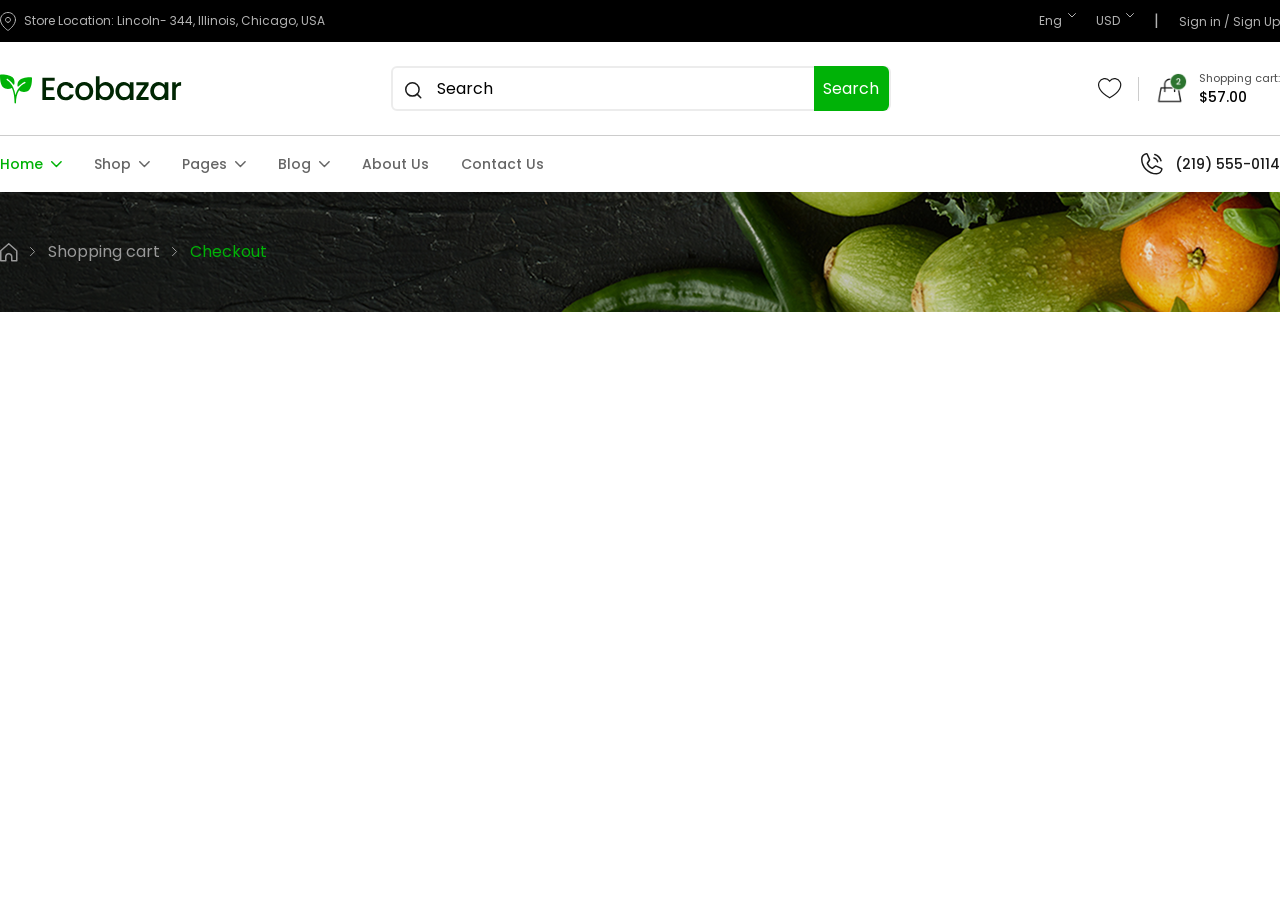
==== Checkout.html @ a314f307 "Add Header in Checkout page" ====
<!DOCTYPE html>
<html lang="en">
<head>
    <meta charset="UTF-8">
    <meta name="viewport" content="width=device-width, initial-scale=1.0">
    <title>Ecobazar</title>
    <!--  -->
<link rel="preconnect" href="https://fonts.googleapis.com">
<link rel="preconnect" href="https://fonts.gstatic.com" crossorigin>
<link href="https://fonts.googleapis.com/css2?family=Poppins:ital,wght@0,100;0,200;0,300;0,400;0,500;0,600;0,700;0,800;0,900;1,100;1,200;1,300;1,400;1,500;1,600;1,700;1,800;1,900&display=swap" rel="stylesheet">

<link rel="stylesheet" href="https://cdnjs.cloudflare.com/ajax/libs/font-awesome/6.5.0/css/all.min.css">

<link href="./src/output.css" rel="stylesheet">
</head>
<body class="font-Poppin">
<header class="Navbar pb-10">
        <div class="bg-black h-10.5 flex items-center max-md:h-15">
        <div class="container">
            <div class="flex max-md:flex-col max-md:gap-3 text-[#B3B3B3] max-md:items-center">
            <div class="flex items-center justify-start">
                <div class="flex gap-2">
                    <img src="./src/img/Header/Map Pin (1).svg"/>
                    <p class="text-[12px] drop-shadow-md  max-md:text-[11px]">Store Location: Lincoln- 344, Illinois, Chicago, USA</p>
                </div>
            </div>
            <div class="flex items-center gap-5 ml-auto max-md:m-auto">
                <div class="hover:scale-90 transition-all duration-200">
                    <button class="flex gap-1.5 cursor-pointer">
                        <span class="text-xs">Eng</span>
                        <img src="./src/img/Header/Down-Arrow.svg"/>
                    </button>
                </div>
                <div class="hover:scale-90 transition-all duration-200">
                    <button class="flex gap-1.5 cursor-pointer">
                        <span class="text-xs">USD</span>
                        <img src="./src/img/Header/Down-Arrow.svg"/>
                    </button>
                </div>
                <span>|</span>
                <div class="hover:scale-90 transition-all duration-300">
                    <button class="cursor-pointer">
                        <span class="text-xs">Sign in / Sign Up</span>
                    </button>
                </div>
            </div>
            </div>
        </div>
        </div>
        <div class="py-6 border-b border-[#CCCCCC]">
            <div class="container flex justify-between items-center max-md:flex-col max-md:gap-1">
                    <img src="./src/img/Header/Logo (1).svg"/>
                <div>
                    <form class="flex">
                        <div class="relative flex items-center border-[#808080]/15 border-2 w-125 h-11.25 rounded-md max-lg:hidden outline-0">
                            <img src="./src/img/Header/search.svg" class="absolute top-3.5 left-[12.5px]"/>
                            <input type="text" placeholder="Search" class="w-full h-11.25 ml-11 border-0 outline-0">
                            <button type="submit" class="text-white bg-Primary w-24.5 h-11.25 rounded-r-md cursor-pointer hover:bg-Primary/70 transition-all duration-300">Search</button>
                        </div>
                    </form>
                </div>
                <div class="flex items-center justify-center gap-4 max-md:gap-2">
                    <button class="cursor-pointer hover:scale-105 transition-all duration-100 max-md:size-6 md:hidden size-6">
                    <img src="./src/img/Header/search.svg"/>
                    </button>
                    <button class="cursor-pointer hover:scale-105 transition-all duration-100 max-md:size-6 size-6">
                        <img src="./src/img/Header/heart.svg"/>
                    </button>
                    <div class="max-md:hidden">
                        <img src="./src/img/Header/Devider.svg"/>
                    </div>
                    <div class="flex gap-3 items-center justify-center">
                        <a href="./Shopping-Cart.html" class="cursor-pointer hover:scale-105 transition-all duration-100 max-md:size-6 size-8">
                            <img src="./src/img/Header/Cart.png"/>
                        </a>
                        <div class="flex flex-col justify-center gap=[7px]">
                        <span class="text-[#4D4D4D] text-[11px]">Shopping cart:</span>
                        <span class="text-sm font-medium">$57.00</span>
                    </div>
                </div>
            </div>
        </div>
    </div>
        <div class="py-4">
            <div class="container flex justify-between">
                <ul class="flex gap-8 max-md:hidden">
                    <li class="flex gap-2 hover:scale-95 transition-all duration-200 items-center">
                        <a href="./index.html" class="text-Primary text-[14px] font-medium ">Home</a>
                        <img src="./src/img/Header/Green-Down-Arrow.svg"/>
                    </li>
                    <li class="flex gap-2 hover:scale-95 transition-all duration-200 items-center">
                        <a href="./Shop.html" class="text-Muted text-[14px] font-medium ">Shop</a>
                        <img src="./src/img/Header/Gray-Down-Arrow.svg"/>
                    </li>
                    <li class="flex gap-2 hover:scale-95 transition-all duration-200 items-center">
                        <a href="#" class="text-Muted text-[14px] font-medium ">Pages</a>
                        <img src="./src/img/Header/Gray-Down-Arrow.svg"/>
                    </li>
                    <li class="flex gap-2 hover:scale-95 transition-all duration-200 items-center">
                        <a href="#" class="text-Muted text-[14px] font-medium ">Blog</a>
                        <img src="./src/img/Header/Gray-Down-Arrow.svg"/>
                    </li>
                    <li class="hover:scale-95 transition-all duration-200">
                        <a href="#" class="text-Muted text-[14px] font-medium ">About Us</a>
                    </li>
                    <li class="hover:scale-95 transition-all duration-200">
                        <a href="#" class="text-Muted text-[14px] font-medium ">Contact Us</a>
                    </li>
                </ul>
                     <button class="md:hidden text-Primary cursor-pointer hover:scale-95 transition-all duration-200">
                        <i class="fa-solid fa-bars fa-2xl"></i>
                    </button>
                <div class="flex max-md:ml-auto">
                    <button class="flex gap-[11.53px] items-center cursor-pointer hover:scale-95 transition-all duration-200">
                        <img src="./src/img/Header/White-Phone call.svg"/>
                        <p class="text-[#1A1A1A]  text-[14px] font-medium">(219) 555-0114</p>
                    </button>
                </div>
            </div>
        </div>
        <div class="bg-[url(./img/Header/Breadcrumbs.png)] py-12 bg-center">
            <div class="container">
                <div class="flex items-center sm:gap-3 gap-1">
                    <button type="button" class="cursor-pointer hover:scale-95 transition-all duration-300 max-sm:size-3">
                        <img src="./src/img/Header/Home-Icon (2).svg"/>
                    </button>
                    <img src="./src/img/Header/R-Arrow.svg"/>
                    <a href="./Shopping-Cart.html" type="button" class="cursor-pointer hover:scale-95 transition-all duration-300">
                        <span class="text-[#999999] max-sm:text-xs">Shopping cart</span>
                    </a>
                    <img src="./src/img/Header/R-Arrow.svg"/>
                    <a href="./Checkout.html" type="button" class="cursor-pointer hover:scale-95 transition-all duration-300">
                        <span class="text-Primary max-sm:text-xs">Checkout</span>
                    </a>
                </div>
            </div>
        </div>
</header>
</body>
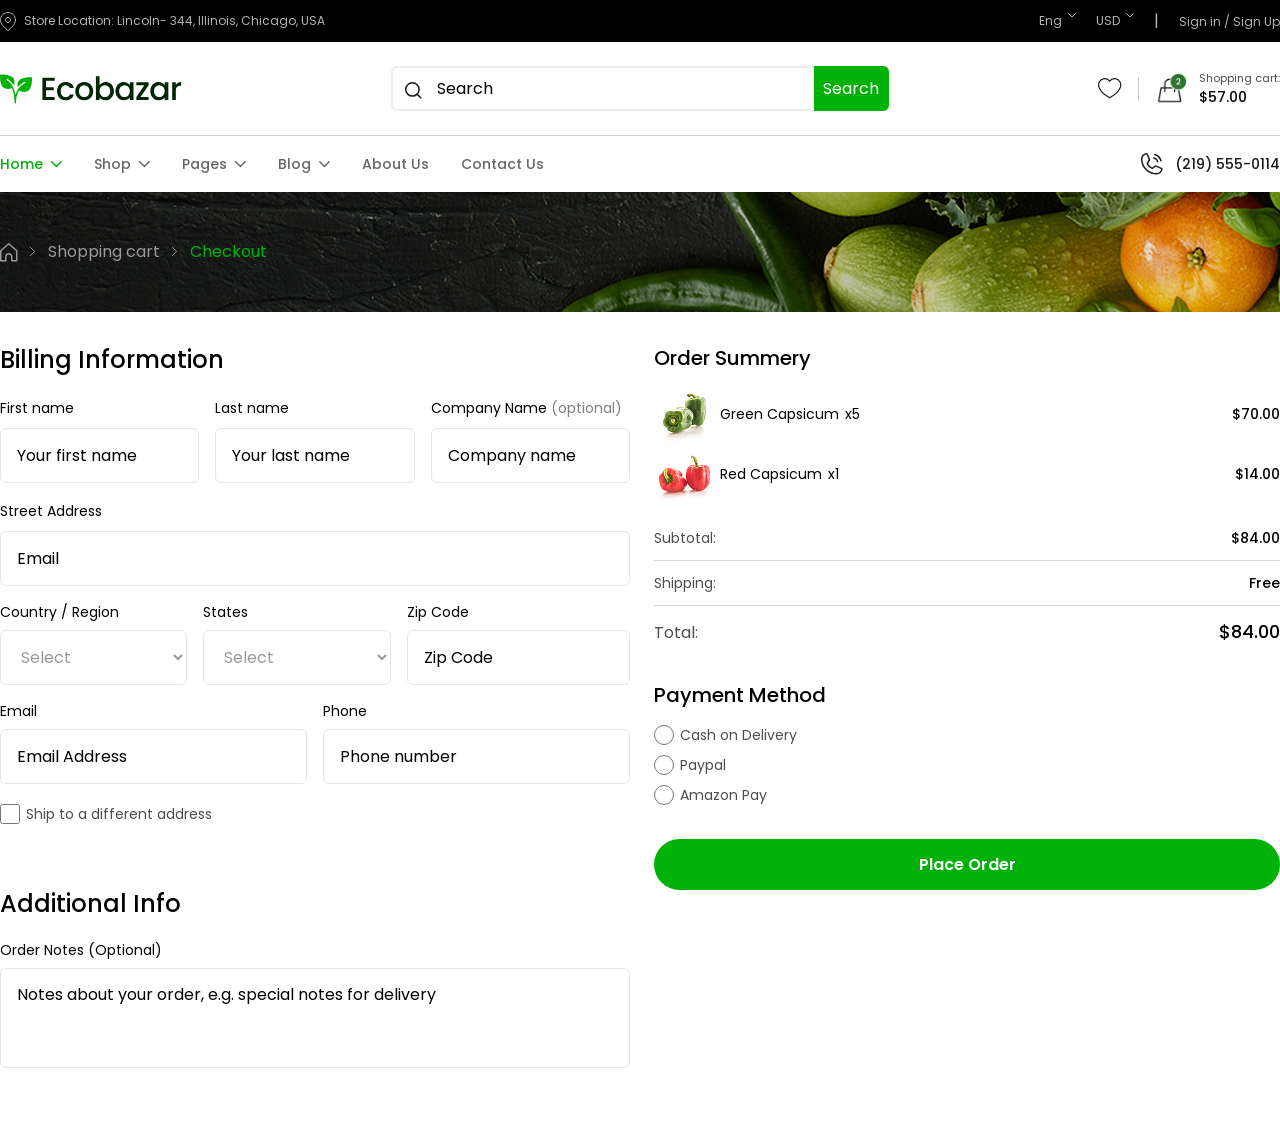
==== commit 1907530c: "Create Checkout-details section" ====
--- a/Checkout.html
+++ b/Checkout.html
@@ -14,7 +14,7 @@
 <link href="./src/output.css" rel="stylesheet">
 </head>
 <body class="font-Poppin">
-<header class="Navbar pb-10">
+<header class="Navbar pb-8">
         <div class="bg-black h-10.5 flex items-center max-md:h-15">
         <div class="container">
             <div class="flex max-md:flex-col max-md:gap-3 text-[#B3B3B3] max-md:items-center">
@@ -136,4 +136,145 @@
             </div>
         </div>
 </header>
+<section class="Checkout pb-20">
+    <div class="container">
+        <div class="flex gap-6 max-lg:flex-col">
+            <div class="flex flex-col gap-16 w-full">
+                <div>
+                    <h2 class="font-medium text-2xl mb-5 max-sm:text-center">Billing Information</h2>
+                    <div class="flex items-center gap-4 mb-4 max-sm:flex-col">
+                        <div>
+                            <span class="text-sm">First name</span>
+                            <form class="border border-[#E6E6E6] mt-2 py-3.5 rounded-md">
+                                <input placeholder="Your first name" class="outline-0 ml-4 w-full h-full"/>
+                            </form>
+                        </div>
+                        <div>
+                            <span class="text-sm">Last name</span>
+                            <form class="border border-[#E6E6E6] mt-2 py-3.5 rounded-md">
+                                <input placeholder="Your last name" class="outline-0 ml-4 w-full h-full"/>
+                            </form>
+                        </div>
+                        <div>
+                            <span class="text-sm">Company Name <span class="text-[#808080]">(optional)</span></span>
+                            <form class="border border-[#E6E6E6] mt-2 py-3.5 rounded-md">
+                                <input placeholder="Company name" class="outline-0 ml-4 w-full h-full"/>
+                            </form>
+                        </div>
+                    </div>
+                    <div class="mb-4">
+                        <span class="text-sm">Street Address</span> 
+                        <form class="border border-[#E6E6E6] mt-2 py-3.5 rounded-md">
+                             <input placeholder="Email" class="outline-0 ml-4 w-full h-full"/>
+                         </form> 
+                    </div>
+                    <div class="flex items-center gap-4 mb-4 max-sm:flex-col">
+                        <div class="flex flex-col gap-2 w-[280px]">
+                            <span class="text-sm">Country / Region</span>
+                            <select class="text-[#999999] py-3.5 px-4 outline-0 border border-[#E6E6E6] cursor-pointer rounded-md">
+                                <option>Select</option>
+                            </select>
+                        </div>
+                        <div class="flex flex-col gap-2 w-[280px]">
+                            <span class="text-sm">States</span>
+                            <select class="text-[#999999] py-3.5 px-4 outline-0 border border-[#E6E6E6] cursor-pointer rounded-md">
+                                <option>Select</option>
+                            </select>
+                        </div>
+                        <div class="flex flex-col gap-2 max-sm:w-[280px]">
+                            <span class="text-sm">Zip Code</span>
+                            <form class="border border-[#E6E6E6] py-3.5 rounded-md">
+                                <input placeholder="Zip Code" class="outline-0 ml-4 w-full h-full"/>
+                            </form> 
+                        </div>
+                    </div>
+                    <div class="flex items-center gap-4 mb-5 max-sm:flex-col">
+                        <div class="flex flex-col gap-2 w-full max-sm:w-[280px]">
+                            <span class="text-sm">Email</span>
+                            <form class="border border-[#E6E6E6] py-3.5 rounded-md">
+                             <input placeholder="Email Address" class="outline-0 ml-4 w-full h-full"/>
+                            </form> 
+                        </div>
+                        <div class="flex flex-col gap-2 w-full max-sm:w-[280px]">
+                            <span class="text-sm">Phone</span>
+                            <form class="border border-[#E6E6E6] py-3.5 rounded-md">
+                             <input placeholder="Phone number" class="outline-0 ml-4 w-full h-full"/>
+                            </form> 
+                        </div>
+                    </div>
+                    <div>
+                        <form class="flex items-center gap-1.5">
+                            <input type="checkbox" class="size-5"/>
+                            <p class="text-sm text-[#4D4D4D]">Ship to a different address</p>
+                        </form>
+                    </div>
+                </div>
+                <div class="flex flex-col gap-5">
+                    <h2 class="text-2xl font-medium">Additional Info</h2>
+                    <div class="flex flex-col gap-2">
+                        <span class="text-sm">Order Notes (Optional)</span>
+                        <form class="border border-[#E6E6E6] pl-4 pt-3.5 w-full h-25 rounded-md">
+                            <textarea placeholder="Notes about your order, e.g. special notes for delivery" class="w-full h-full flex items-start outline-0 resize-none"></textarea>
+                        </form>
+                    </div>
+                </div>
+            </div>
+            <div class="xl:w-full lg:w-[424px] max-sm:w-[300px] flex flex-col gap-6">
+                <div class="w-full">
+                    <h2 class="font-medium text-xl mb-3">Order Summery</h2>
+                    <div class="flex items-center justify-between">
+                        <div class="flex items-center gap-1.5">
+                            <img src="./src/img/Products/Green Capsicum (5).png"/>
+                            <span class="text-sm">Green Capsicum</span>
+                            <span class="text-sm">x5</span>
+                        </div>
+                        <span class="text-sm font-medium">$70.00</span>
+                    </div>
+                    <div class="flex items-center justify-between mb-3">
+                        <div class="flex items-center gap-1.5">
+                            <img src="./src/img/Products/Red Capsicum (2).png"/>
+                            <span class="text-sm">Red Capsicum</span>
+                            <span class="text-sm">x1</span>
+                        </div>
+                        <span class="text-sm font-medium">$14.00</span>
+                    </div>
+                    <div>
+                        <div class="text-sm py-3 flex items-center justify-between border-b border-gray-300">
+                            <span class="text-[#4D4D4D]">Subtotal:</span>
+                            <span class="font-medium">$84.00</span>
+                        </div>
+                        <div class="text-sm py-3 flex items-center justify-between border-b border-gray-300">
+                            <span class="text-[#4D4D4D]">Shipping:</span>
+                            <span class="font-medium">Free</span>
+                        </div>
+                        <div class="py-3 flex items-end justify-between">
+                            <span class="text-[#4D4D4D]">Total:</span>
+                            <span class="font-medium text-[18px]">$84.00</span>
+                        </div>
+                    </div>
+                </div>
+                 <div class="flex flex-col gap-4">
+                 <h2 class="text-xl font-medium">Payment Method</h2>
+                        <form class="flex flex-col gap-2.5">
+                            <div class="flex items-center gap-1.5">
+                                <input type="radio" name="Payment-Method" value="Cash on Delivery" class="size-5 accent-Primary outline-white focus:ring-0"/>
+                                  <span class="text-sm text-[#4D4D4D]">Cash on Delivery</span>
+                            </div>
+                            <div class="flex items-center gap-1.5">
+                                <input type="radio" name="Payment-Method" value="Paypal" class="size-5 accent-Primary outline-white focus:ring-0"/>
+                                  <span class="text-sm text-[#4D4D4D]">Paypal</span>
+                            </div>
+                            <div class="flex items-center gap-1.5 mb-6">
+                                <input type="radio" name="Payment-Method" value="Amazon Pay" class="size-5 accent-Primary outline-white focus:ring-0"/>
+                                  <span class="text-sm text-[#4D4D4D]">Amazon Pay</span>
+                            </div>
+                            <button type="submit" class="text-white font-semibold bg-Primary w-full h-12.75 rounded-full cursor-pointer hover:bg-Danger/80 hover:scale-95 transition-all duration-300 delay-100">
+                               Place Order
+                            </button>
+                        </form>
+                 </div>
+            </div>
+        </div>
+    </div>
+</section>
 </body>
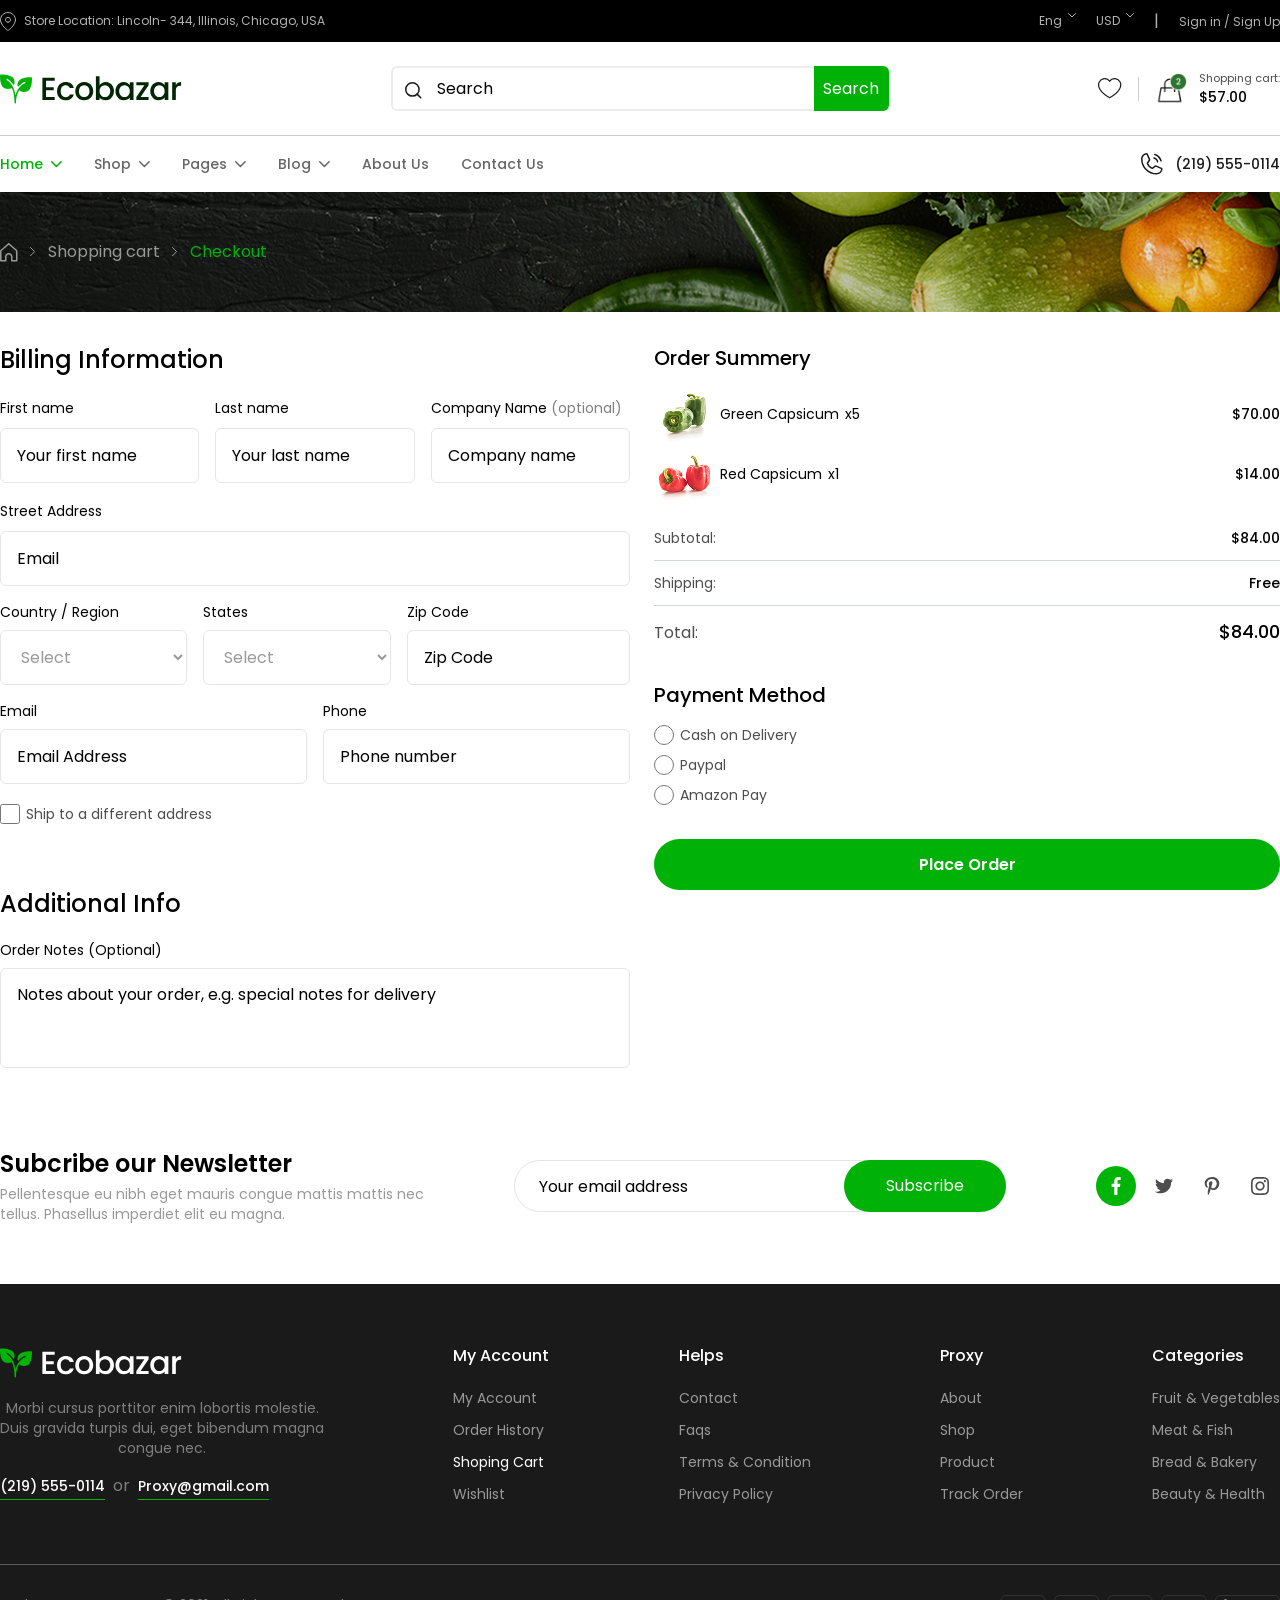
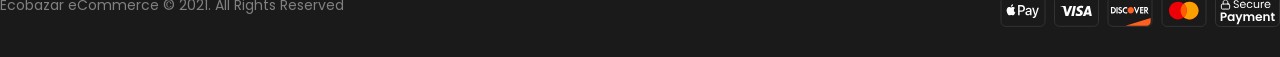
==== commit 1a44a924: "Add footer in CheckOut page" ====
--- a/Checkout.html
+++ b/Checkout.html
@@ -162,7 +162,7 @@
                             </form>
                         </div>
                     </div>
-                    <div class="mb-4">
+                    <div class="mb-4 max-sm:w-[280px]">
                         <span class="text-sm">Street Address</span> 
                         <form class="border border-[#E6E6E6] mt-2 py-3.5 rounded-md">
                              <input placeholder="Email" class="outline-0 ml-4 w-full h-full"/>
@@ -277,4 +277,87 @@
         </div>
     </div>
 </section>
+ <footer>
+            <div class="pb-15">
+                <div class="container flex items-center justify-between max-lg:flex-col max-lg:justify-center gap-8">
+                <div>
+                    <h2 class="font-semibold text-2xl mb-1 max-xl:text-md max-sm:text-sm max-sm:text-center">Subcribe our Newsletter</h2>
+                    <p class="text-[#999999] text-sm max-xl:text-xs max-sm:text-center">Pellentesque eu nibh eget mauris congue mattis mattis nec <br/> tellus. Phasellus imperdiet elit eu magna.</p>
+                </div>
+                <div>
+                    <form class="flex relative">
+                        <input type="email" placeholder="Your email address" class="outline-0 w-123 h-13 border border-[#E5E5E5] rounded-full pl-6 py-3.5 max-sm:text-xs max-sm:w-70"/>
+                        <button type="button" class="bg-Primary text-white w-40.5 h-13 rounded-full absolute right-0 cursor-pointer hover:opacity-85 hover:scale-95 transition-all max-sm:text-xs max-sm:w-20">Subscribe</button>
+                    </form>
+                </div>
+                <div class="flex gap-2 items-center">
+                    <a class="hover:opacity-85 transition-all" href="#"><img src="./src/img/Footer/Social Media (3).svg"/></a>
+                    <a class="hover:opacity-85 transition-all" href="#"><img src="./src/img/Footer/Social Media.svg"/></a>
+                    <a class="hover:opacity-85 transition-all" href="#"><img src="./src/img/Footer/Social Media (1).svg"/></a>
+                    <a class="hover:opacity-85 transition-all" href="#"><img src="./src/img/Footer/Social Media (2).svg"/></a>
+                </div>
+                </div>
+            </div>
+            <div class="bg-[#1A1A1A]">
+                <div class="container py-15 flex justify-between border-b border-[#999999]/50 max-lg:flex-col max-lg:gap-6">
+                    <div class="max-xl:flex max-xl:flex-col max-lg:items-center items-start text-center">
+                        <img src="./src/img/Footer/Logo.svg"/>
+                        <p class="text-[#808080] text-sm my-4">Morbi cursus porttitor enim lobortis molestie.<br/> Duis gravida turpis dui, eget bibendum magna <br/> congue nec.</p>
+                        <div class="flex gap-2 items-center">
+                            <a class="text-white text-sm font-medium underline underline-offset-8 decoration-Primary" href="#">(219) 555-0114</a>
+                            <span class="text-[#808080]">or</span>
+                            <a class="text-white text-sm font-medium underline underline-offset-8 decoration-Primary" href="#">Proxy@gmail.com</a>
+                        </div>
+                    </div>
+                    <div class="flex flex-col gap-5 max-lg:items-center">
+                        <h2 class="text-white font-medium">My Account</h2>
+                        <div class="flex flex-col gap-3 max-lg:items-center">
+                            <a class="text-[#999999] text-sm" href="#">My Account</a>
+                            <a class="text-[#999999] text-sm" href="#">Order History</a>
+                            <a class="text-white text-sm" href="#">Shoping Cart</a>
+                            <a class="text-[#999999] text-sm" href="#">Wishlist</a>
+                        </div>
+                    </div>
+                    <div class="flex flex-col gap-5 max-lg:items-center">
+                        <h2 class="text-white font-medium">Helps</h2>
+                        <div class="flex flex-col gap-3 max-lg:items-center">
+                            <a class="text-[#999999] text-sm" href="#">Contact</a>
+                            <a class="text-[#999999] text-sm" href="#">Faqs</a>
+                            <a class="text-[#999999] text-sm" href="#">Terms & Condition</a>
+                            <a class="text-[#999999] text-sm" href="#">Privacy Policy</a>
+                        </div>
+                    </div>
+                    <div class="flex flex-col gap-5 max-lg:items-center">
+                        <h2 class="text-white font-medium">Proxy</h2>
+                        <div class="flex flex-col gap-3 max-lg:items-center">
+                            <a class="text-[#999999] text-sm" href="#">About</a>
+                            <a class="text-[#999999] text-sm" href="#">Shop</a>
+                            <a class="text-[#999999] text-sm" href="#">Product</a>
+                            <a class="text-[#999999] text-sm" href="#">Track Order</a>
+                        </div>
+                    </div>
+                    <div class="flex flex-col gap-5 max-lg:items-center">
+                        <h2 class="text-white font-medium">Categories</h2>
+                        <div class="flex flex-col gap-3 max-lg:items-center">
+                            <a class="text-[#999999] text-sm" href="#">Fruit & Vegetables</a>
+                            <a class="text-[#999999] text-sm" href="#">Meat & Fish</a>
+                            <a class="text-[#999999] text-sm" href="#">Bread & Bakery</a>
+                            <a class="text-[#999999] text-sm" href="#">Beauty & Health</a>
+                        </div>
+                    </div>
+                </div>
+                <div class="py-7.5">
+                    <div class="container flex justify-between max-xl:flex-col max-xl:gap-4 max-xl:items-center">
+                        <p class="text-[#808080] text-sm">Ecobazar eCommerce © 2021. All Rights Reserved</p>
+                    <div class="flex gap-2">
+                        <a href="#"><img src="./src/img/Footer/Method=ApplePay.svg"/></a>
+                        <a href="#"><img src="./src/img/Footer/Method=Visa.svg"/></a>
+                        <a href="#"><img src="./src/img/Footer/Method=Discover.svg"/></a>
+                        <a href="#"><img src="./src/img/Footer/Method=Mastercard.svg"/></a>
+                        <a href="#"><img src="./src/img/Footer/Cart.svg"/></a>
+                    </div>
+                    </div>
+                </div>
+            </div>
+ </footer>
 </body>
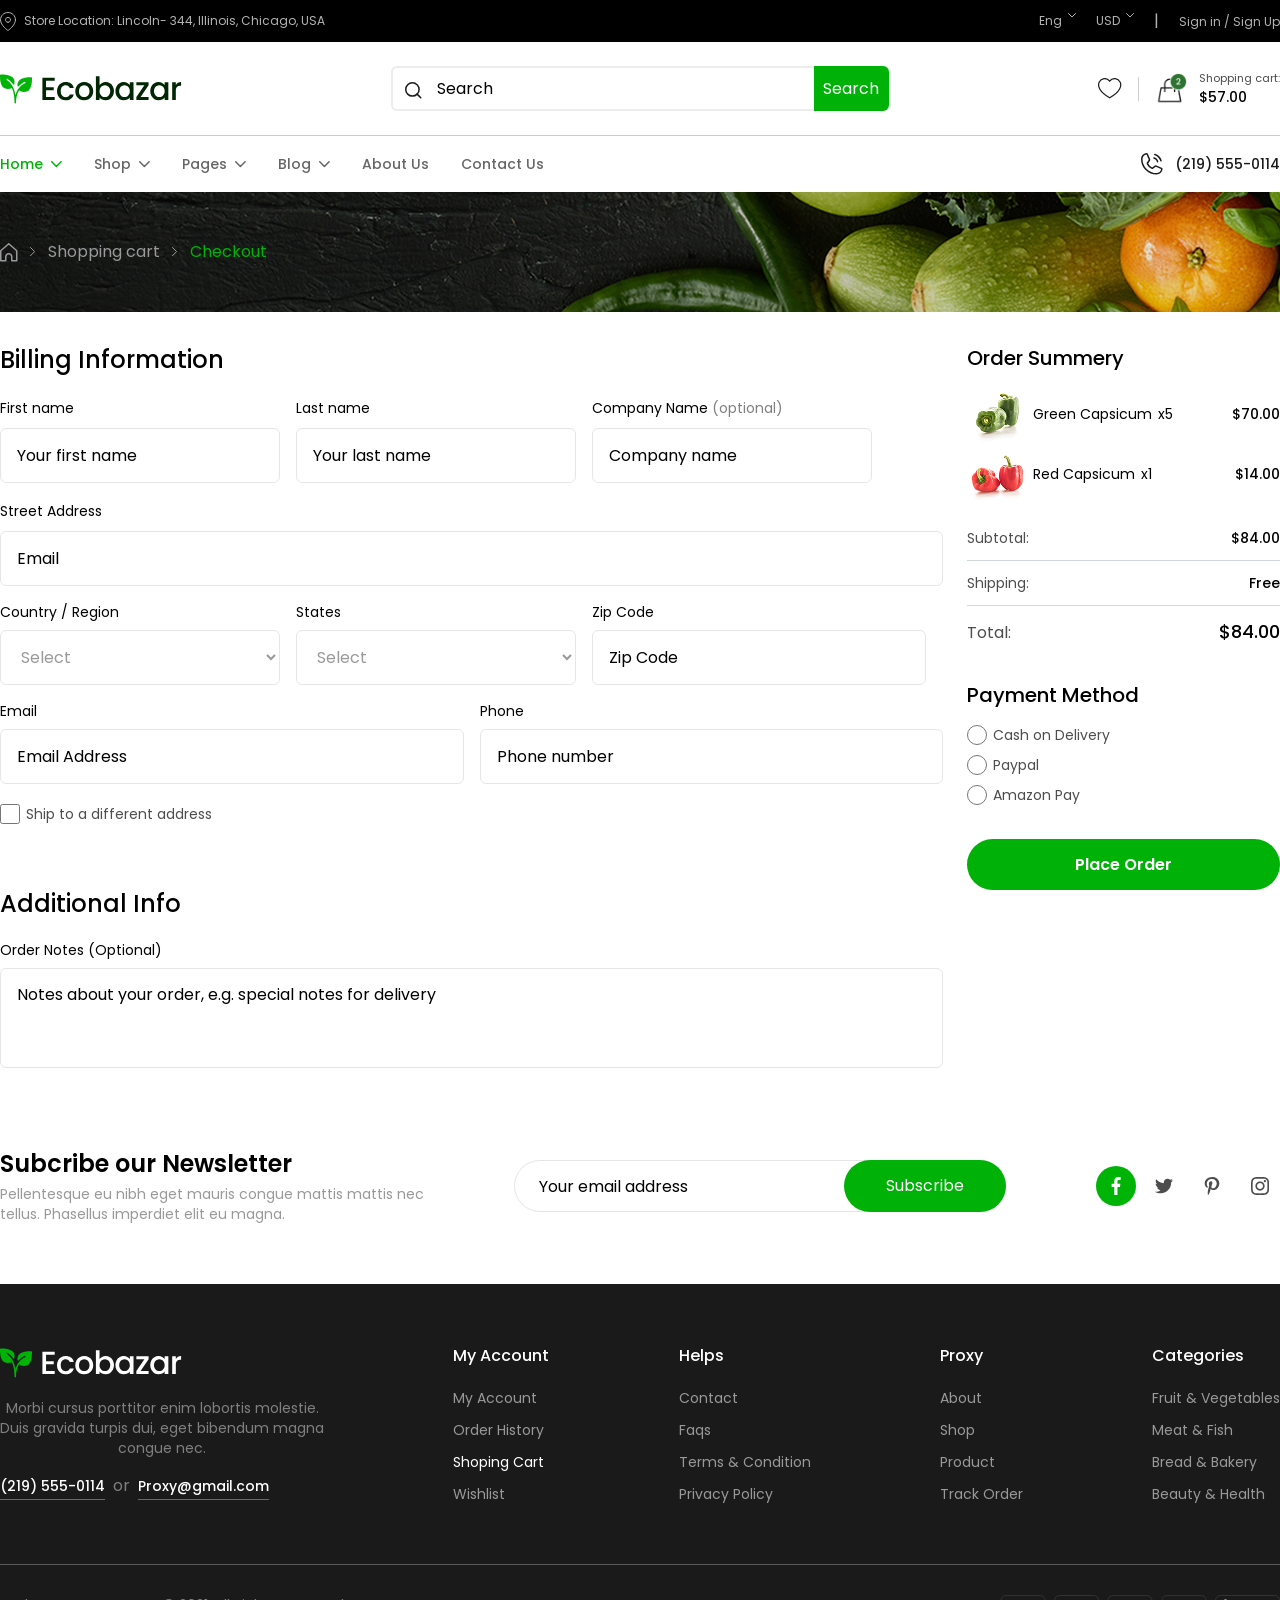
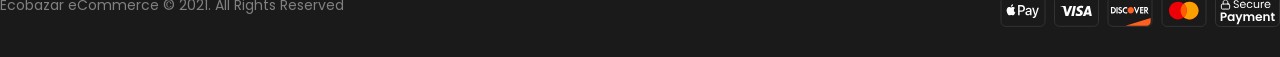
==== commit a0cdfc45: "Few edits in CheckOut page and add header in user-dashboard page" ====
--- a/Checkout.html
+++ b/Checkout.html
@@ -143,45 +143,45 @@
                 <div>
                     <h2 class="font-medium text-2xl mb-5 max-sm:text-center">Billing Information</h2>
                     <div class="flex items-center gap-4 mb-4 max-sm:flex-col">
-                        <div>
+                        <div class="xl:w-70 max-lg:w-70">
                             <span class="text-sm">First name</span>
                             <form class="border border-[#E6E6E6] mt-2 py-3.5 rounded-md">
                                 <input placeholder="Your first name" class="outline-0 ml-4 w-full h-full"/>
                             </form>
                         </div>
-                        <div>
+                        <div class="xl:w-70 max-lg:w-70">
                             <span class="text-sm">Last name</span>
                             <form class="border border-[#E6E6E6] mt-2 py-3.5 rounded-md">
                                 <input placeholder="Your last name" class="outline-0 ml-4 w-full h-full"/>
                             </form>
                         </div>
-                        <div>
+                        <div class="xl:w-70 max-lg:w-70">
                             <span class="text-sm">Company Name <span class="text-[#808080]">(optional)</span></span>
                             <form class="border border-[#E6E6E6] mt-2 py-3.5 rounded-md">
                                 <input placeholder="Company name" class="outline-0 ml-4 w-full h-full"/>
                             </form>
                         </div>
                     </div>
-                    <div class="mb-4 max-sm:w-[280px]">
+                    <div class="mb-4 max-sm:flex max-sm:flex-col max-sm:items-center w-full">
                         <span class="text-sm">Street Address</span> 
-                        <form class="border border-[#E6E6E6] mt-2 py-3.5 rounded-md">
+                        <form class="border border-[#E6E6E6] mt-2 py-3.5 rounded-md max-sm:w-[50%]">
                              <input placeholder="Email" class="outline-0 ml-4 w-full h-full"/>
                          </form> 
                     </div>
                     <div class="flex items-center gap-4 mb-4 max-sm:flex-col">
-                        <div class="flex flex-col gap-2 w-[280px]">
+                        <div class="flex flex-col gap-2 w-70">
                             <span class="text-sm">Country / Region</span>
                             <select class="text-[#999999] py-3.5 px-4 outline-0 border border-[#E6E6E6] cursor-pointer rounded-md">
                                 <option>Select</option>
                             </select>
                         </div>
-                        <div class="flex flex-col gap-2 w-[280px]">
+                        <div class="flex flex-col gap-2 w-70">
                             <span class="text-sm">States</span>
                             <select class="text-[#999999] py-3.5 px-4 outline-0 border border-[#E6E6E6] cursor-pointer rounded-md">
                                 <option>Select</option>
                             </select>
                         </div>
-                        <div class="flex flex-col gap-2 max-sm:w-[280px]">
+                        <div class="flex flex-col gap-2 max-sm:w-70">
                             <span class="text-sm">Zip Code</span>
                             <form class="border border-[#E6E6E6] py-3.5 rounded-md">
                                 <input placeholder="Zip Code" class="outline-0 ml-4 w-full h-full"/>
@@ -189,13 +189,13 @@
                         </div>
                     </div>
                     <div class="flex items-center gap-4 mb-5 max-sm:flex-col">
-                        <div class="flex flex-col gap-2 w-full max-sm:w-[280px]">
+                        <div class="flex flex-col gap-2 w-full max-sm:w-70">
                             <span class="text-sm">Email</span>
                             <form class="border border-[#E6E6E6] py-3.5 rounded-md">
                              <input placeholder="Email Address" class="outline-0 ml-4 w-full h-full"/>
                             </form> 
                         </div>
-                        <div class="flex flex-col gap-2 w-full max-sm:w-[280px]">
+                        <div class="flex flex-col gap-2 w-full max-sm:w-70">
                             <span class="text-sm">Phone</span>
                             <form class="border border-[#E6E6E6] py-3.5 rounded-md">
                              <input placeholder="Phone number" class="outline-0 ml-4 w-full h-full"/>
@@ -210,7 +210,7 @@
                     </div>
                 </div>
                 <div class="flex flex-col gap-5">
-                    <h2 class="text-2xl font-medium">Additional Info</h2>
+                    <h2 class="text-2xl font-medium max-sm:text-center">Additional Info</h2>
                     <div class="flex flex-col gap-2">
                         <span class="text-sm">Order Notes (Optional)</span>
                         <form class="border border-[#E6E6E6] pl-4 pt-3.5 w-full h-25 rounded-md">
@@ -219,9 +219,9 @@
                     </div>
                 </div>
             </div>
-            <div class="xl:w-full lg:w-[424px] max-sm:w-[300px] flex flex-col gap-6">
+            <div class="lg:w-106 flex flex-col gap-6">
                 <div class="w-full">
-                    <h2 class="font-medium text-xl mb-3">Order Summery</h2>
+                    <h2 class="font-medium text-xl mb-3 max-sm:text-center">Order Summery</h2>
                     <div class="flex items-center justify-between">
                         <div class="flex items-center gap-1.5">
                             <img src="./src/img/Products/Green Capsicum (5).png"/>
@@ -254,7 +254,7 @@
                     </div>
                 </div>
                  <div class="flex flex-col gap-4">
-                 <h2 class="text-xl font-medium">Payment Method</h2>
+                 <h2 class="text-xl font-medium max-sm:text-center">Payment Method</h2>
                         <form class="flex flex-col gap-2.5">
                             <div class="flex items-center gap-1.5">
                                 <input type="radio" name="Payment-Method" value="Cash on Delivery" class="size-5 accent-Primary outline-white focus:ring-0"/>
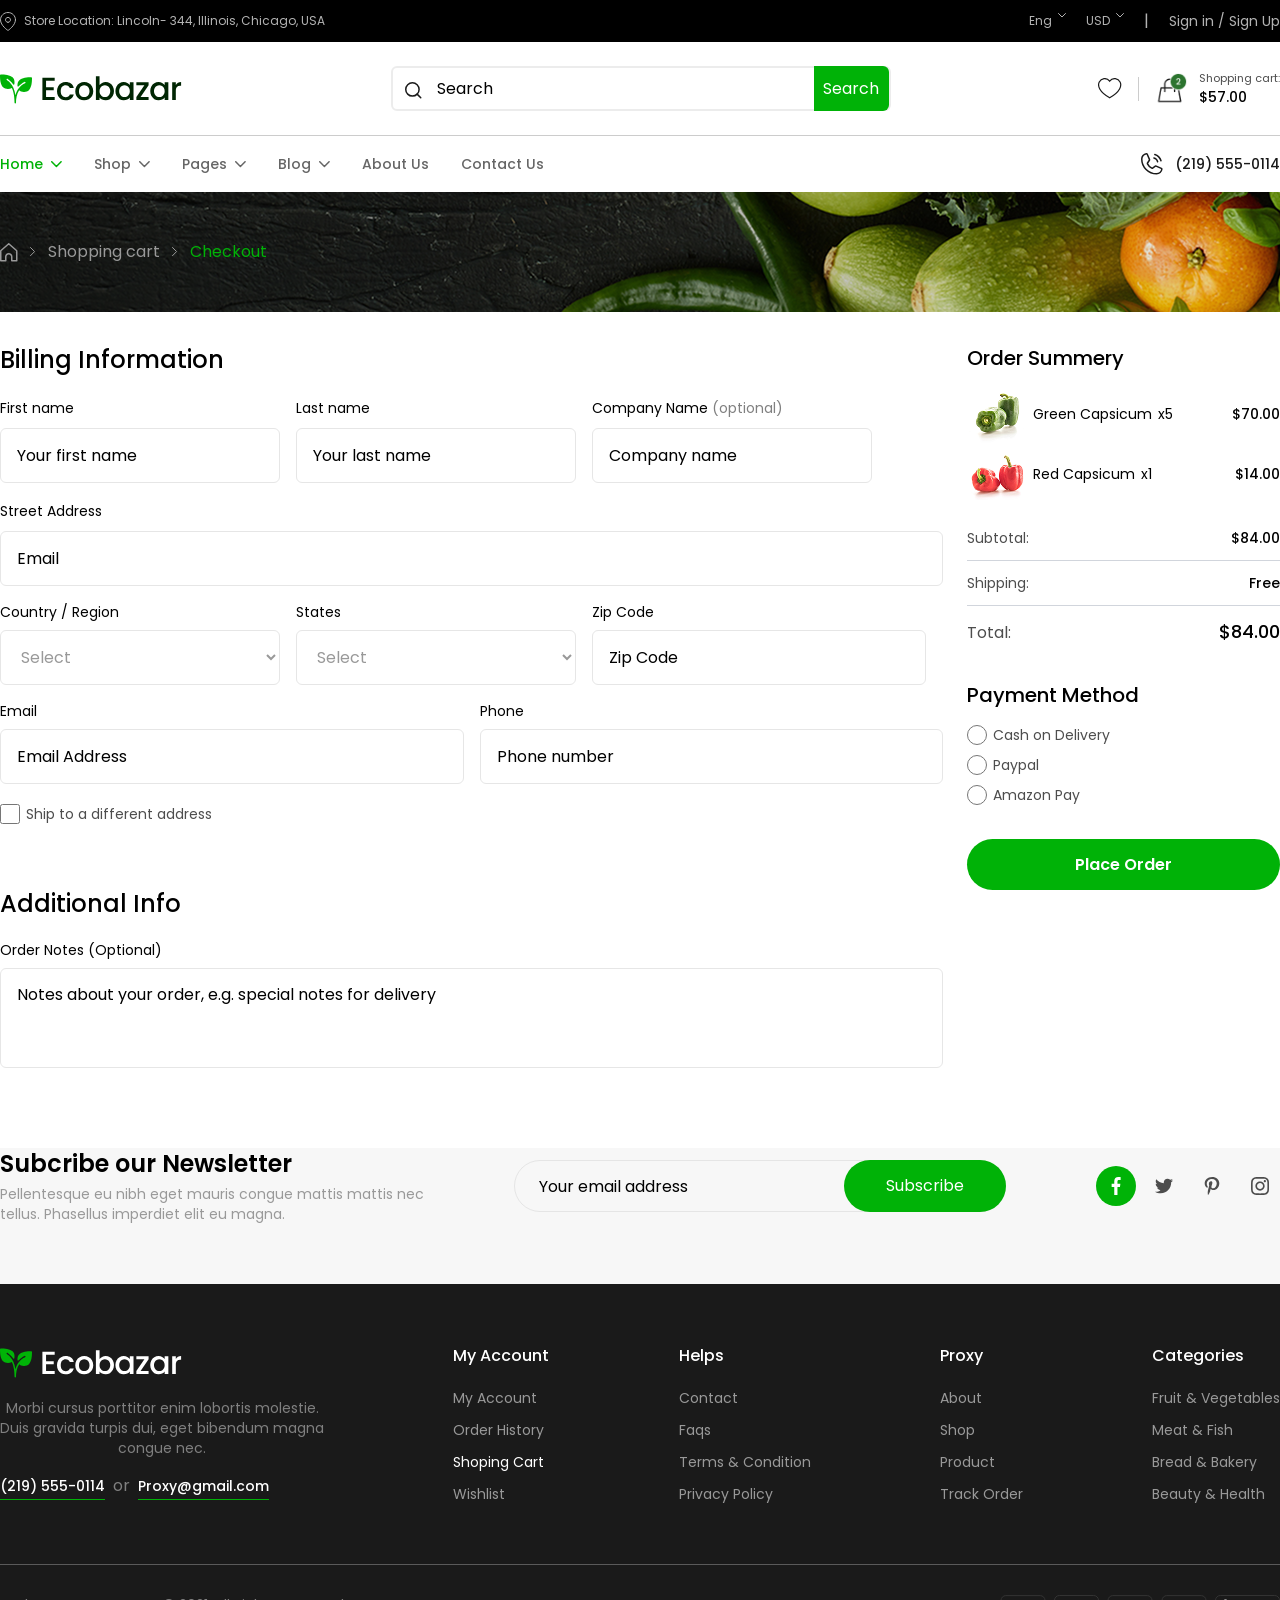
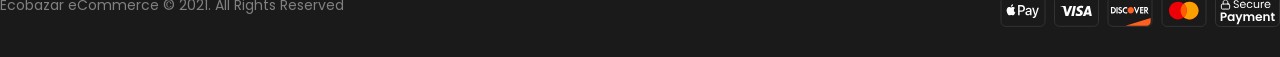
==== commit a5aef06f: "Edits" ====
--- a/Checkout.html
+++ b/Checkout.html
@@ -25,23 +25,23 @@
                 </div>
             </div>
             <div class="flex items-center gap-5 ml-auto max-md:m-auto">
-                <div class="hover:scale-90 transition-all duration-200">
+                <div class="hover:scale-95 transition-all duration-200">
                     <button class="flex gap-1.5 cursor-pointer">
                         <span class="text-xs">Eng</span>
                         <img src="./src/img/Header/Down-Arrow.svg"/>
                     </button>
                 </div>
-                <div class="hover:scale-90 transition-all duration-200">
+                <div class="hover:scale-95 transition-all duration-200">
                     <button class="flex gap-1.5 cursor-pointer">
                         <span class="text-xs">USD</span>
                         <img src="./src/img/Header/Down-Arrow.svg"/>
                     </button>
                 </div>
                 <span>|</span>
-                <div class="hover:scale-90 transition-all duration-300">
-                    <button class="cursor-pointer">
-                        <span class="text-xs">Sign in / Sign Up</span>
-                    </button>
+                <div class="hover:scale-95 transition-all duration-300">
+                    <a href="User-Dashboard.html" class="cursor-pointer text-sm ">
+                         Sign in / Sign Up
+                    </a>
                 </div>
             </div>
             </div>
@@ -121,9 +121,9 @@
         <div class="bg-[url(./img/Header/Breadcrumbs.png)] py-12 bg-center">
             <div class="container">
                 <div class="flex items-center sm:gap-3 gap-1">
-                    <button type="button" class="cursor-pointer hover:scale-95 transition-all duration-300 max-sm:size-3">
+                    <a href="./index.html" class="cursor-pointer hover:scale-95 transition-all duration-300 max-sm:size-3">
                         <img src="./src/img/Header/Home-Icon (2).svg"/>
-                    </button>
+                    </a>
                     <img src="./src/img/Header/R-Arrow.svg"/>
                     <a href="./Shopping-Cart.html" type="button" class="cursor-pointer hover:scale-95 transition-all duration-300">
                         <span class="text-[#999999] max-sm:text-xs">Shopping cart</span>
@@ -278,7 +278,7 @@
     </div>
 </section>
  <footer>
-            <div class="pb-15">
+            <div class="pb-15 bg-[#F7F7F7]">
                 <div class="container flex items-center justify-between max-lg:flex-col max-lg:justify-center gap-8">
                 <div>
                     <h2 class="font-semibold text-2xl mb-1 max-xl:text-md max-sm:text-sm max-sm:text-center">Subcribe our Newsletter</h2>
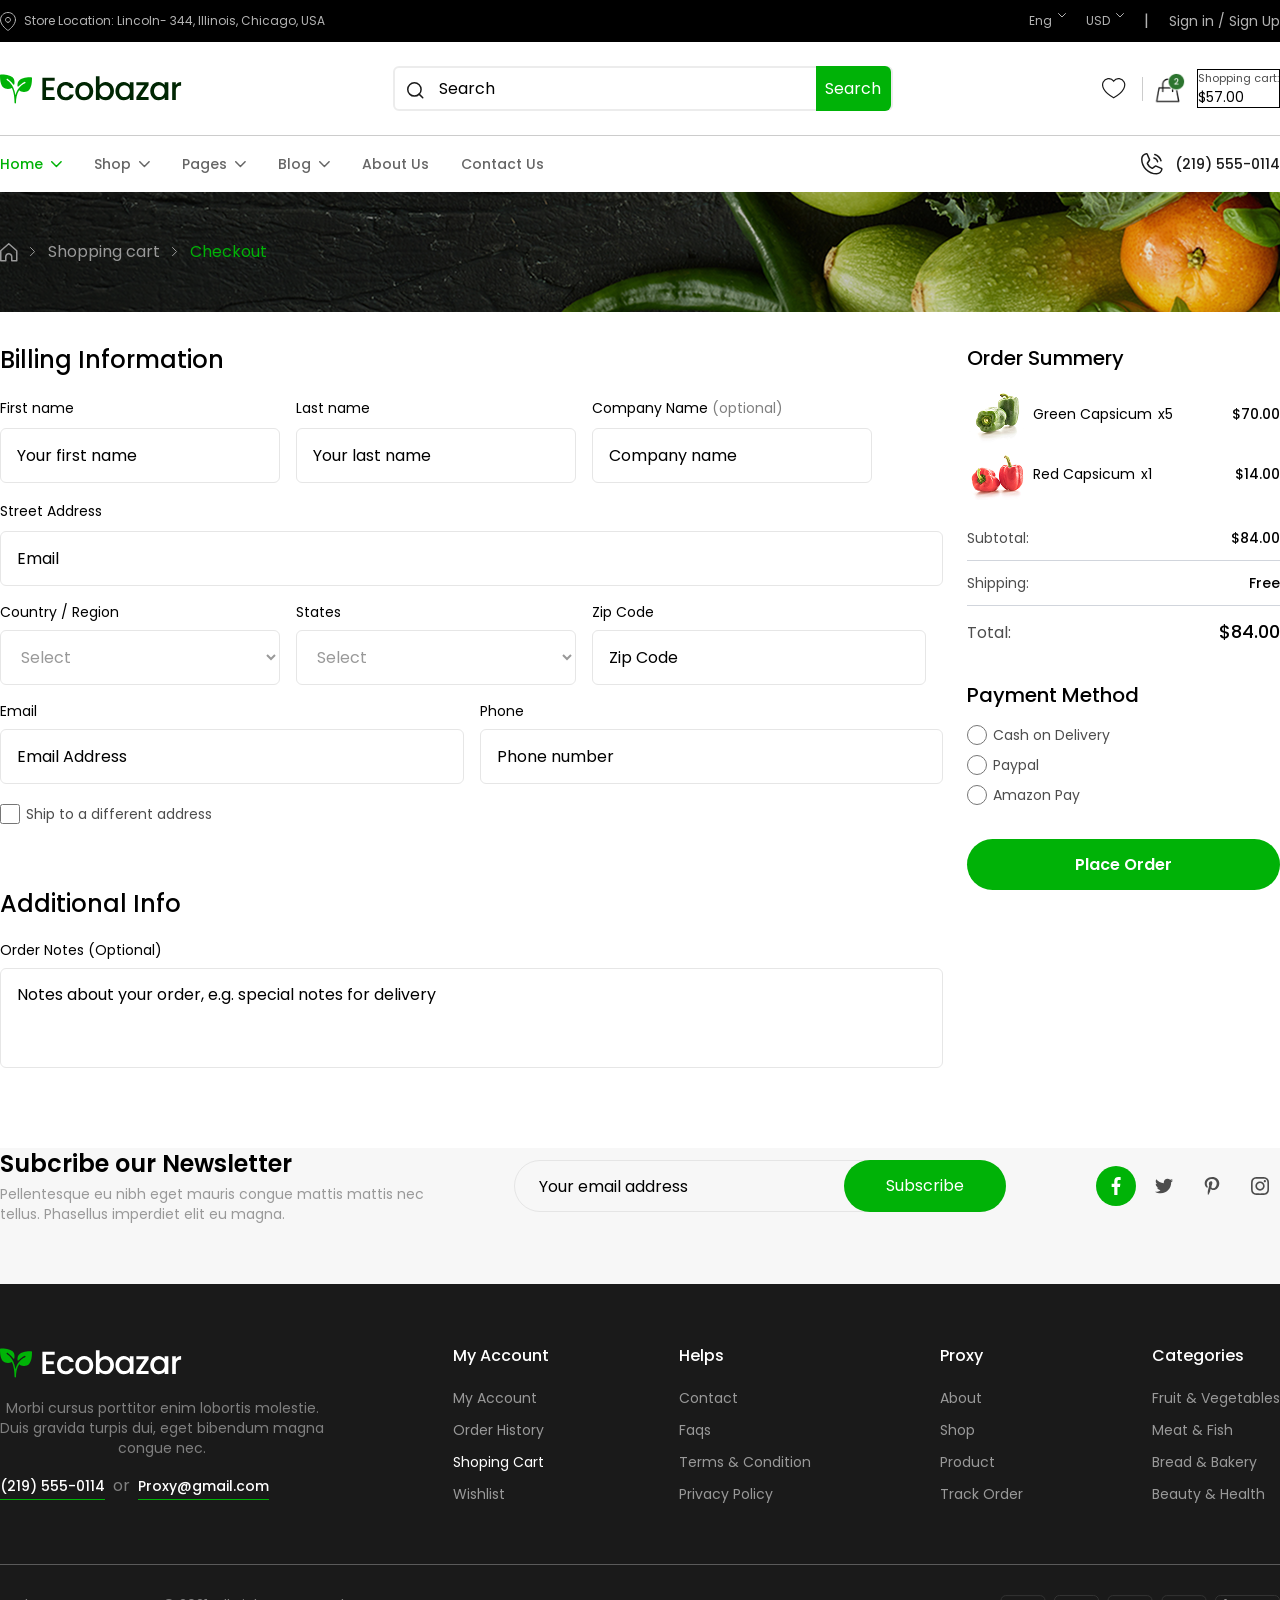
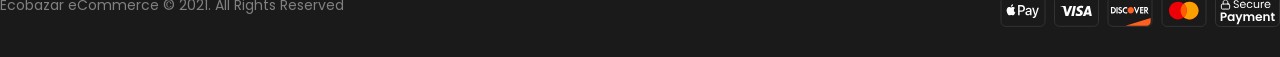
==== commit aee5e459: "Edits in all pages" ====
--- a/Checkout.html
+++ b/Checkout.html
@@ -59,26 +59,24 @@
                         </div>
                     </form>
                 </div>
-                <div class="flex items-center justify-center gap-4 max-md:gap-2">
+                <div class="max-md:hidden flex items-center max-md:gap-2">
                     <button class="cursor-pointer hover:scale-105 transition-all duration-100 max-md:size-6 md:hidden size-6">
                     <img src="./src/img/Header/search.svg"/>
                     </button>
                     <button class="cursor-pointer hover:scale-105 transition-all duration-100 max-md:size-6 size-6">
                         <img src="./src/img/Header/heart.svg"/>
                     </button>
-                    <div class="max-md:hidden">
+                    <div class="ml-4 mr-2.5 max-md:hidden">
                         <img src="./src/img/Header/Devider.svg"/>
                     </div>
-                    <div class="flex gap-3 items-center justify-center">
-                        <a href="./Shopping-Cart.html" class="cursor-pointer hover:scale-105 transition-all duration-100 max-md:size-6 size-8">
-                            <img src="./src/img/Header/Cart.png"/>
-                        </a>
-                        <div class="flex flex-col justify-center gap=[7px]">
+                    <a href="./Shopping-Cart.html" class="mr-3 cursor-pointer hover:scale-105 transition-all duration-100 max-md:size-6 size-8">
+                        <img src="./src/img/Header/Cart.png"/>
+                    </a>
+                    <div class="border flex flex-col justify-center">
                         <span class="text-[#4D4D4D] text-[11px]">Shopping cart:</span>
-                        <span class="text-sm font-medium">$57.00</span>
-                    </div>
-                </div>
-            </div>
+                        <span class="text-sm">$57.00</span>
+                    </div>
+                </div>
         </div>
     </div>
         <div class="py-4">
@@ -107,11 +105,11 @@
                         <a href="#" class="text-Muted text-[14px] font-medium ">Contact Us</a>
                     </li>
                 </ul>
-                     <button class="md:hidden text-Primary cursor-pointer hover:scale-95 transition-all duration-200">
+                     <button class="md:hidden text-Primary cursor-pointer hover:scale-95 transition-all duration-200 pl-6 md:pl-0">
                         <i class="fa-solid fa-bars fa-2xl"></i>
                     </button>
                 <div class="flex max-md:ml-auto">
-                    <button class="flex gap-[11.53px] items-center cursor-pointer hover:scale-95 transition-all duration-200">
+                    <button class="flex gap-[11.53px] items-center cursor-pointer hover:scale-95 transition-all duration-200 pr-6 md:pr-0">
                         <img src="./src/img/Header/White-Phone call.svg"/>
                         <p class="text-[#1A1A1A]  text-[14px] font-medium">(219) 555-0114</p>
                     </button>
@@ -120,7 +118,7 @@
         </div>
         <div class="bg-[url(./img/Header/Breadcrumbs.png)] py-12 bg-center">
             <div class="container">
-                <div class="flex items-center sm:gap-3 gap-1">
+                <div class="flex items-center sm:gap-3 gap-1 pl-6 md:pl-0">
                     <a href="./index.html" class="cursor-pointer hover:scale-95 transition-all duration-300 max-sm:size-3">
                         <img src="./src/img/Header/Home-Icon (2).svg"/>
                     </a>
@@ -164,7 +162,7 @@
                     </div>
                     <div class="mb-4 max-sm:flex max-sm:flex-col max-sm:items-center w-full">
                         <span class="text-sm">Street Address</span> 
-                        <form class="border border-[#E6E6E6] mt-2 py-3.5 rounded-md max-sm:w-[50%]">
+                        <form class="border border-[#E6E6E6] mt-2 py-3.5 rounded-md">
                              <input placeholder="Email" class="outline-0 ml-4 w-full h-full"/>
                          </form> 
                     </div>
@@ -257,15 +255,15 @@
                  <h2 class="text-xl font-medium max-sm:text-center">Payment Method</h2>
                         <form class="flex flex-col gap-2.5">
                             <div class="flex items-center gap-1.5">
-                                <input type="radio" name="Payment-Method" value="Cash on Delivery" class="size-5 accent-Primary outline-white focus:ring-0"/>
+                                <input type="radio" name="Payment-Method" value="Cash on Delivery" class="size-5 accent-green-600 outline-white focus:ring-0"/>
                                   <span class="text-sm text-[#4D4D4D]">Cash on Delivery</span>
                             </div>
                             <div class="flex items-center gap-1.5">
-                                <input type="radio" name="Payment-Method" value="Paypal" class="size-5 accent-Primary outline-white focus:ring-0"/>
+                                <input type="radio" name="Payment-Method" value="Paypal" class="size-5 accent-green-600 outline-white focus:ring-0"/>
                                   <span class="text-sm text-[#4D4D4D]">Paypal</span>
                             </div>
                             <div class="flex items-center gap-1.5 mb-6">
-                                <input type="radio" name="Payment-Method" value="Amazon Pay" class="size-5 accent-Primary outline-white focus:ring-0"/>
+                                <input type="radio" name="Payment-Method" value="Amazon Pay" class="size-5 accent-green-600 outline-white focus:ring-0"/>
                                   <span class="text-sm text-[#4D4D4D]">Amazon Pay</span>
                             </div>
                             <button type="submit" class="text-white font-semibold bg-Primary w-full h-12.75 rounded-full cursor-pointer hover:bg-Danger/80 hover:scale-95 transition-all duration-300 delay-100">
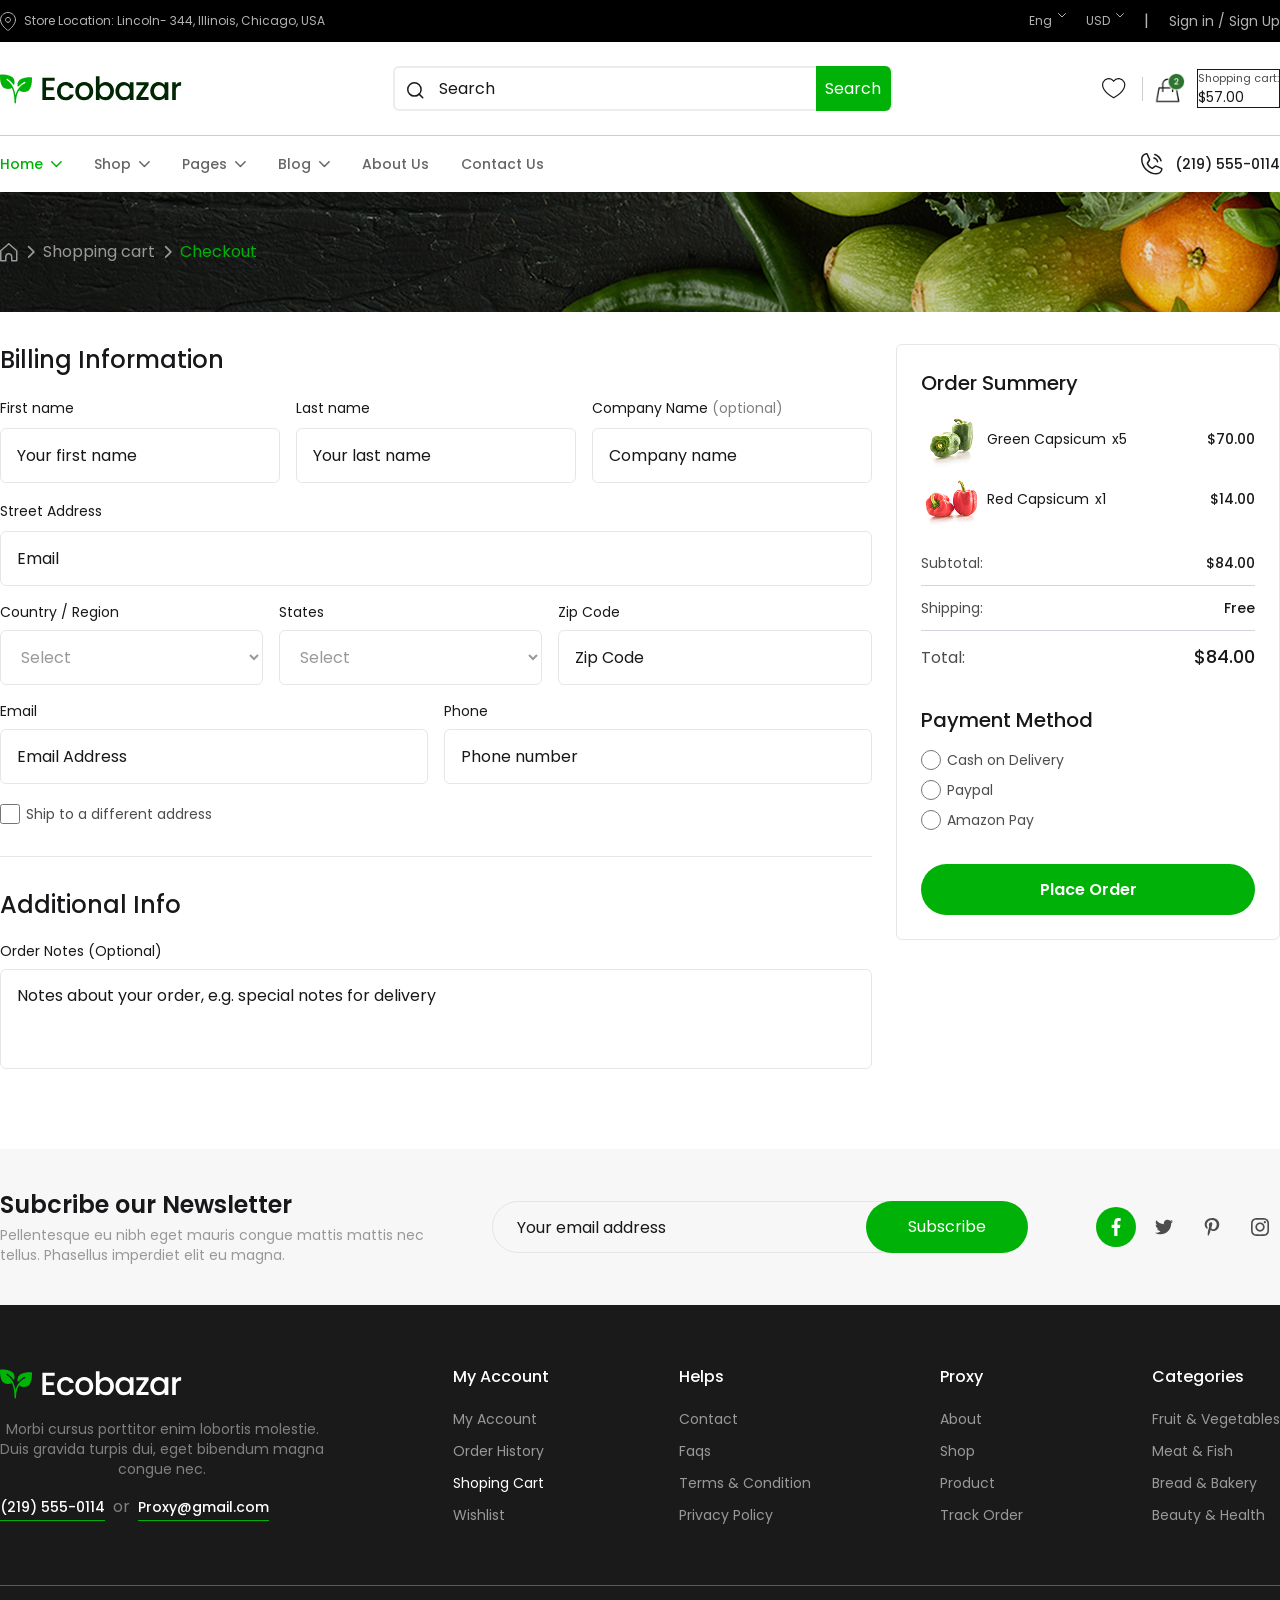
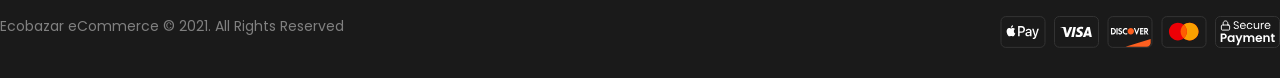
==== commit 819ec7ee: "Edits in all pages" ====
--- a/Checkout.html
+++ b/Checkout.html
@@ -105,9 +105,40 @@
                         <a href="#" class="text-Muted text-[14px] font-medium ">Contact Us</a>
                     </li>
                 </ul>
-                     <button class="md:hidden text-Primary cursor-pointer hover:scale-95 transition-all duration-200 pl-6 md:pl-0">
-                        <i class="fa-solid fa-bars fa-2xl"></i>
-                    </button>
+                    <div class="drawer md:hidden w-fit pl-5">
+                  <input id="my-drawer-1" type="checkbox" class="drawer-toggle" />
+                  <div class="drawer-content">
+                    <label for="my-drawer-1" class="drawer-button">
+                          <i class="fa-solid fa-bars fa-2xl"></i>
+                    </label>
+                  </div>
+                  <div class="drawer-side">
+                    <label for="my-drawer-1" aria-label="close sidebar" class="drawer-overlay"></label>
+                    <ul class="menu bg-[#333333] min-h-full p-4">
+                      <li class="flex gap-1 hover:scale-95 transition-all duration-200 items-center">
+                        <a href="./index.html" class="text-[#999999] text-[14px] font-medium ">Home</a>
+                    </li>
+                    <li class="flex gap-1 hover:scale-95 transition-all duration-200 items-center">
+                        <a href="./Shop.html" class="text-[#999999]  text-[14px] font-medium ">Shop</a>
+                    </li>
+                    <li class="flex gap-1 hover:scale-95 transition-all duration-200 items-center">
+                        <a href="#" class="text-[#999999]  text-[14px] font-medium ">Pages</a>
+                    </li>
+                    <li class="flex gap-1 hover:scale-95 transition-all duration-200 items-center">
+                        <a href="#" class="text-[#999999]  text-[14px] font-medium ">Blog</a>
+                    </li>
+                    <li class="flex hover:scale-95 transition-all duration-200 items-center">
+                        <a href="#" class="text-[#999999]  text-[14px] font-medium ">About Us</a>
+                    </li>
+                    <li class="flex hover:scale-95 transition-all duration-200 items-center">
+                        <a href="#" class="text-[#999999]  text-[14px] font-medium ">Contact Us</a>
+                    </li>
+                    <li class="flex hover:scale-95 transition-all duration-200 items-center">
+                        <a href="Shopping-Cart.html" class="text-[#999999]"><i class="fa-solid fa-cart-shopping fa-lg mt-3"></i></a>
+                    </li>
+                    </ul>
+                  </div>
+                </div>
                 <div class="flex max-md:ml-auto">
                     <button class="flex gap-[11.53px] items-center cursor-pointer hover:scale-95 transition-all duration-200 pr-6 md:pr-0">
                         <img src="./src/img/Header/White-Phone call.svg"/>
@@ -118,17 +149,17 @@
         </div>
         <div class="bg-[url(./img/Header/Breadcrumbs.png)] py-12 bg-center">
             <div class="container">
-                <div class="flex items-center sm:gap-3 gap-1 pl-6 md:pl-0">
-                    <a href="./index.html" class="cursor-pointer hover:scale-95 transition-all duration-300 max-sm:size-3">
+                <div class="flex items-center gap-2 pl-6 md:pl-0">
+                    <a href="./index.html" class="cursor-pointer hover:scale-95 transition-all duration-300">
                         <img src="./src/img/Header/Home-Icon (2).svg"/>
                     </a>
-                    <img src="./src/img/Header/R-Arrow.svg"/>
+                    <i class="fa-solid fa-chevron-right text-[#999999] text-sm"></i>
                     <a href="./Shopping-Cart.html" type="button" class="cursor-pointer hover:scale-95 transition-all duration-300">
-                        <span class="text-[#999999] max-sm:text-xs">Shopping cart</span>
-                    </a>
-                    <img src="./src/img/Header/R-Arrow.svg"/>
+                        <span class="text-[#999999]">Shopping cart</span>
+                    </a>
+                    <i class="fa-solid fa-chevron-right text-[#999999] text-sm"></i>
                     <a href="./Checkout.html" type="button" class="cursor-pointer hover:scale-95 transition-all duration-300">
-                        <span class="text-Primary max-sm:text-xs">Checkout</span>
+                        <span class="text-Primary">Checkout</span>
                     </a>
                 </div>
             </div>
@@ -136,72 +167,72 @@
 </header>
 <section class="Checkout pb-20">
     <div class="container">
-        <div class="flex gap-6 max-lg:flex-col">
-            <div class="flex flex-col gap-16 w-full">
-                <div>
+        <div class="flex flex-col gap-6 lg:flex-row">
+            <div class="flex flex-col gap-8 w-full">
+                <div class="pb-8 border-b border-[#E6E6E6]">
                     <h2 class="font-medium text-2xl mb-5 max-sm:text-center">Billing Information</h2>
                     <div class="flex items-center gap-4 mb-4 max-sm:flex-col">
-                        <div class="xl:w-70 max-lg:w-70">
+                        <div class="xl:w-70 sm:w-70 lg:w-50 w-full px-8 sm:px-0 text-center sm:text-start">
                             <span class="text-sm">First name</span>
                             <form class="border border-[#E6E6E6] mt-2 py-3.5 rounded-md">
                                 <input placeholder="Your first name" class="outline-0 ml-4 w-full h-full"/>
                             </form>
                         </div>
-                        <div class="xl:w-70 max-lg:w-70">
+                        <div class="xl:w-70 sm:w-70 lg:w-50 w-full px-8 sm:px-0 text-center sm:text-start">
                             <span class="text-sm">Last name</span>
                             <form class="border border-[#E6E6E6] mt-2 py-3.5 rounded-md">
                                 <input placeholder="Your last name" class="outline-0 ml-4 w-full h-full"/>
                             </form>
                         </div>
-                        <div class="xl:w-70 max-lg:w-70">
+                        <div class="xl:w-70 sm:w-70 lg:w-50 w-full px-8 sm:px-0 text-center sm:text-start">
                             <span class="text-sm">Company Name <span class="text-[#808080]">(optional)</span></span>
                             <form class="border border-[#E6E6E6] mt-2 py-3.5 rounded-md">
                                 <input placeholder="Company name" class="outline-0 ml-4 w-full h-full"/>
                             </form>
                         </div>
                     </div>
-                    <div class="mb-4 max-sm:flex max-sm:flex-col max-sm:items-center w-full">
+                    <div class="mb-4 max-sm:flex max-sm:flex-col max-sm:items-center w-full px-8 sm:px-0">
                         <span class="text-sm">Street Address</span> 
-                        <form class="border border-[#E6E6E6] mt-2 py-3.5 rounded-md">
+                        <form class="border border-[#E6E6E6] mt-2 py-3.5 rounded-md w-full">
                              <input placeholder="Email" class="outline-0 ml-4 w-full h-full"/>
                          </form> 
                     </div>
-                    <div class="flex items-center gap-4 mb-4 max-sm:flex-col">
-                        <div class="flex flex-col gap-2 w-70">
-                            <span class="text-sm">Country / Region</span>
+                    <div class="flex items-center gap-4 mb-4 max-sm:flex-col w-full px-8 sm:px-0">
+                        <div class="flex flex-col gap-2 sm:w-70 w-full">
+                            <span class="text-sm w-full text-center sm:text-start">Country / Region</span>
                             <select class="text-[#999999] py-3.5 px-4 outline-0 border border-[#E6E6E6] cursor-pointer rounded-md">
                                 <option>Select</option>
                             </select>
                         </div>
-                        <div class="flex flex-col gap-2 w-70">
+                        <div class="flex flex-col gap-2 sm:w-70 w-full">
                             <span class="text-sm">States</span>
                             <select class="text-[#999999] py-3.5 px-4 outline-0 border border-[#E6E6E6] cursor-pointer rounded-md">
                                 <option>Select</option>
                             </select>
                         </div>
-                        <div class="flex flex-col gap-2 max-sm:w-70">
-                            <span class="text-sm">Zip Code</span>
+                        <div class="flex flex-col gap-2 max-sm:w-full">
+                            <span class="text-sm w-full text-center sm:text-start">Zip Code</span>
                             <form class="border border-[#E6E6E6] py-3.5 rounded-md">
                                 <input placeholder="Zip Code" class="outline-0 ml-4 w-full h-full"/>
                             </form> 
                         </div>
                     </div>
-                    <div class="flex items-center gap-4 mb-5 max-sm:flex-col">
-                        <div class="flex flex-col gap-2 w-full max-sm:w-70">
-                            <span class="text-sm">Email</span>
+                    <div class="flex items-center gap-4 mb-5 max-sm:flex-col px-8 sm:px-0">
+                        <div class="flex flex-col gap-2 w-full max-sm:w-full">
+                            <span class="text-sm w-full text-center sm:text-start">Email</span>
                             <form class="border border-[#E6E6E6] py-3.5 rounded-md">
                              <input placeholder="Email Address" class="outline-0 ml-4 w-full h-full"/>
                             </form> 
                         </div>
-                        <div class="flex flex-col gap-2 w-full max-sm:w-70">
-                            <span class="text-sm">Phone</span>
+                        <div class="flex flex-col gap-2 w-full max-sm:w-full">
+                            <span class="text-sm w-full text-center sm:text-start">Phone</span>
                             <form class="border border-[#E6E6E6] py-3.5 rounded-md">
                              <input placeholder="Phone number" class="outline-0 ml-4 w-full h-full"/>
                             </form> 
                         </div>
                     </div>
                     <div>
-                        <form class="flex items-center gap-1.5">
+                        <form class="flex items-center gap-1.5 justify-center sm:justify-start">
                             <input type="checkbox" class="size-5"/>
                             <p class="text-sm text-[#4D4D4D]">Ship to a different address</p>
                         </form>
@@ -210,16 +241,16 @@
                 <div class="flex flex-col gap-5">
                     <h2 class="text-2xl font-medium max-sm:text-center">Additional Info</h2>
                     <div class="flex flex-col gap-2">
-                        <span class="text-sm">Order Notes (Optional)</span>
+                        <span class="text-sm text-center sm:text-start">Order Notes (Optional)</span>
                         <form class="border border-[#E6E6E6] pl-4 pt-3.5 w-full h-25 rounded-md">
-                            <textarea placeholder="Notes about your order, e.g. special notes for delivery" class="w-full h-full flex items-start outline-0 resize-none"></textarea>
+                            <textarea placeholder="Notes about your order, e.g. special notes for delivery" class="w-full h-full flex items-start outline-0 resize-none text-center sm:text-start"></textarea>
                         </form>
                     </div>
                 </div>
             </div>
-            <div class="lg:w-106 flex flex-col gap-6">
-                <div class="w-full">
-                    <h2 class="font-medium text-xl mb-3 max-sm:text-center">Order Summery</h2>
+            <div class="flex flex-col gap-6 border border-[#E6E6E6] rounded-md h-fit lg:w-full">
+                <div class="w-full px-6 pt-6">
+                    <h2 class="font-medium text-xl mb-3 text-center lg:text-start">Order Summery</h2>
                     <div class="flex items-center justify-between">
                         <div class="flex items-center gap-1.5">
                             <img src="./src/img/Products/Green Capsicum (5).png"/>
@@ -251,22 +282,22 @@
                         </div>
                     </div>
                 </div>
-                 <div class="flex flex-col gap-4">
+                 <div class="flex flex-col items-center lg:items-start gap-4 px-6 pb-6">
                  <h2 class="text-xl font-medium max-sm:text-center">Payment Method</h2>
-                        <form class="flex flex-col gap-2.5">
-                            <div class="flex items-center gap-1.5">
+                        <form class="flex flex-col items-center lg:items-start gap-2.5 w-full">
+                            <div class="flex items-center justify-start gap-1.5 w-36">
                                 <input type="radio" name="Payment-Method" value="Cash on Delivery" class="size-5 accent-green-600 outline-white focus:ring-0"/>
                                   <span class="text-sm text-[#4D4D4D]">Cash on Delivery</span>
                             </div>
-                            <div class="flex items-center gap-1.5">
+                            <div class="flex items-center justify-start gap-1.5 w-36">
                                 <input type="radio" name="Payment-Method" value="Paypal" class="size-5 accent-green-600 outline-white focus:ring-0"/>
                                   <span class="text-sm text-[#4D4D4D]">Paypal</span>
                             </div>
-                            <div class="flex items-center gap-1.5 mb-6">
+                            <div class="flex items-center justify-start gap-1.5 mb-6 w-36">
                                 <input type="radio" name="Payment-Method" value="Amazon Pay" class="size-5 accent-green-600 outline-white focus:ring-0"/>
                                   <span class="text-sm text-[#4D4D4D]">Amazon Pay</span>
                             </div>
-                            <button type="submit" class="text-white font-semibold bg-Primary w-full h-12.75 rounded-full cursor-pointer hover:bg-Danger/80 hover:scale-95 transition-all duration-300 delay-100">
+                            <button type="submit" class="text-white font-semibold bg-Primary lg:w-full w-94 h-12.75 rounded-full cursor-pointer hover:bg-Danger/80 hover:scale-95 transition-all duration-300 delay-100">
                                Place Order
                             </button>
                         </form>
@@ -276,18 +307,16 @@
     </div>
 </section>
  <footer>
-            <div class="pb-15 bg-[#F7F7F7]">
+            <div class="py-10 bg-[#F7F7F7]">
                 <div class="container flex items-center justify-between max-lg:flex-col max-lg:justify-center gap-8">
                 <div>
                     <h2 class="font-semibold text-2xl mb-1 max-xl:text-md max-sm:text-sm max-sm:text-center">Subcribe our Newsletter</h2>
                     <p class="text-[#999999] text-sm max-xl:text-xs max-sm:text-center">Pellentesque eu nibh eget mauris congue mattis mattis nec <br/> tellus. Phasellus imperdiet elit eu magna.</p>
                 </div>
-                <div>
-                    <form class="flex relative">
-                        <input type="email" placeholder="Your email address" class="outline-0 w-123 h-13 border border-[#E5E5E5] rounded-full pl-6 py-3.5 max-sm:text-xs max-sm:w-70"/>
-                        <button type="button" class="bg-Primary text-white w-40.5 h-13 rounded-full absolute right-0 cursor-pointer hover:opacity-85 hover:scale-95 transition-all max-sm:text-xs max-sm:w-20">Subscribe</button>
+                <form class="flex relative items-center sm:max-w-134 w-full">
+                        <input type="email" placeholder="Your email address" class="outline-0 sm:w-123 h-13 border border-[#E5E5E5] rounded-full pl-6 py-3.5 max-sm:text-xs w-full"/>
+                        <button type="button" class="bg-Primary text-white sm:w-40.5 w-30 h-13 rounded-full absolute right-0 cursor-pointer hover:opacity-85 transition-all max-sm:text-xs">Subscribe</button>
                     </form>
-                </div>
                 <div class="flex gap-2 items-center">
                     <a class="hover:opacity-85 transition-all" href="#"><img src="./src/img/Footer/Social Media (3).svg"/></a>
                     <a class="hover:opacity-85 transition-all" href="#"><img src="./src/img/Footer/Social Media.svg"/></a>
